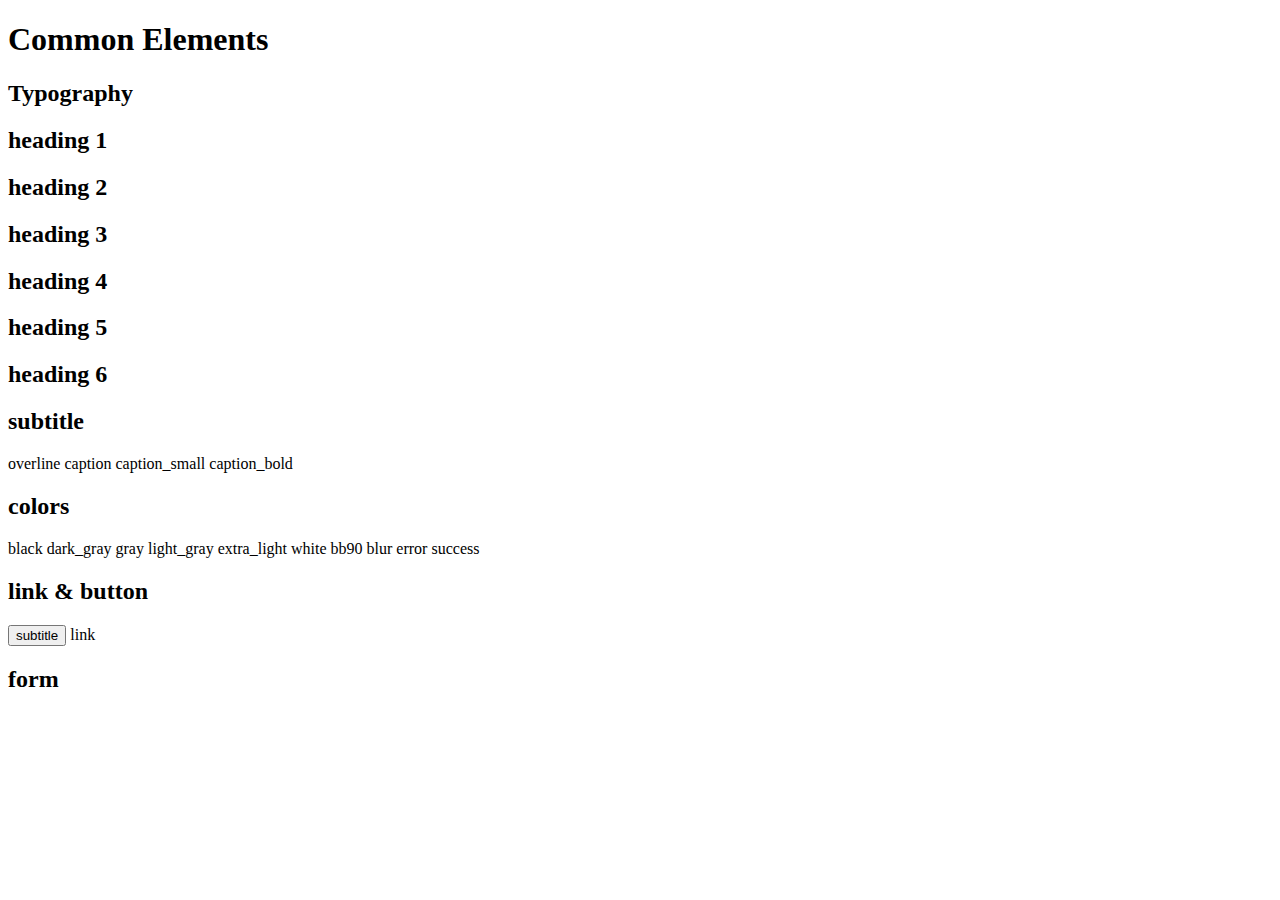
==== common.html @ 9953cc3f "title 변수" ====
<!DOCTYPE html>
<html lang="en">
<head>
  <meta charset="UTF-8">
  <meta name="viewport" content="width=device-width, initial-scale=1.0">
  <title>Common Elements</title>
</head>
<body>
  <h1>Common Elements</h1>
  <h2>Typography</h2>
  <h2 class="h1">heading 1</h2>
  <h2 class="h2">heading 2</h2>
  <h2 class="h3">heading 3</h2>
  <h2 class="h4">heading 4</h2>
  <h2 class="h5">heading 5</h2>
  <h2 class="h6">heading 6</h2>
  <h2 class="subtitle">subtitle</h2>

  <span class="overline">overline</span>
  <span class="caption">caption</span>
  <span class="caption_small">caption_small</span>
  <span class="caption_bold">caption_bold</span>

  <h2>colors</h2>
  <span class="black">black</span>
  <span class="dark_gray">dark_gray</span>
  <span class="gray">gray</span>
  <span class="light_gray">light_gray</span>
  <span class="extra_light">extra_light</span>
  <span class="white">white</span>
  <span class="bb90">bb90</span>
  <span class="blur">blur</span>
  <span class="error">error</span>
  <span class="success">success</span>



  <h2>link &amp; button</h2>
  <button class="button">subtitle</button>
  <a class="link">link</a>


  <h2>form</h2>
</body>
</html>
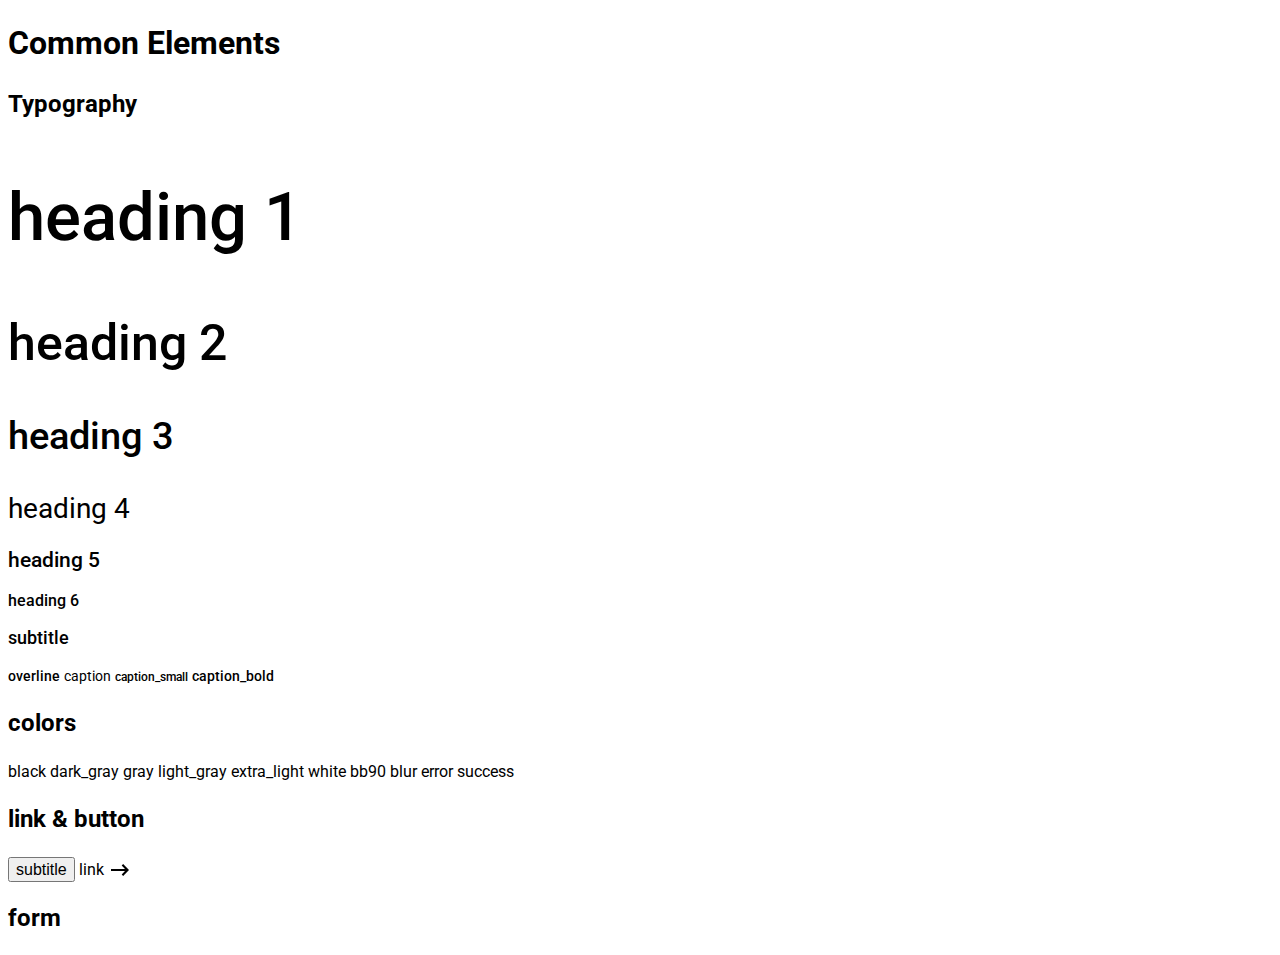
==== commit ab3c6ec6: "link style" ====
--- a/common.html
+++ b/common.html
@@ -4,6 +4,7 @@
   <meta charset="UTF-8">
   <meta name="viewport" content="width=device-width, initial-scale=1.0">
   <title>Common Elements</title>
+  <link rel="stylesheet" href="css/common.css">
 </head>
 <body>
   <h1>Common Elements</h1>
@@ -37,7 +38,7 @@
 
   <h2>link &amp; button</h2>
   <button class="button">subtitle</button>
-  <a class="link">link</a>
+  <a class="link">link <img src="images/icon_arrow_right.svg" alt="arrow right"></a>
 
 
   <h2>form</h2>
--- a/css/common.css
+++ b/css/common.css
@@ -0,0 +1,43 @@
+@import url('reset.css');
+@import url('https://fonts.googleapis.com/css2?family=Roboto:ital,wght@0,100;0,300;0,400;0,500;0,700;0,900;1,100;1,300;1,400;1,500;1,700;1,900&family=Tangerine&display=swap');
+
+/* variants */
+:root{
+  --font-size:16px;
+}
+
+/* layout */
+
+/* typography */
+body{
+  font-family: "Roboto", sans-serif;
+  font-size:var(--font-size);
+  line-height:1.4;
+}
+.h1, .h2, .h3, .h4, .h5, .h6{line-height:1.2;font-weight: 500;}
+.h1{font-size:calc(var(--font-size) * 4.1875);}
+.h2{font-size:calc(var(--font-size) * 3.125);}
+.h3{font-size:calc(var(--font-size) * 2.375);}
+.h4{font-size:calc(var(--font-size) * 1.75);font-weight: 400;}
+.h5{font-size:calc(var(--font-size) * 1.3125);}
+.h6{font-size:var(--font-size);}
+
+.subtitle {font-size:calc(var(--font-size) * 1.125); line-height:1.4; font-weight: 500;}
+.overline, .caption, .caption_bold{font-size:calc(var(--font-size) * 0.875);line-height:1.2;}
+.overline {font-weight: 500;}
+.button {font-size:var(--font-size);line-height:1.2; letter-spacing: 3%;}
+.caption_small {font-size:calc(var(--font-size) * 0.75); line-height:1.2;font-weight: 500;}
+.caption_bold{font-weight: 500;}
+
+/* link button */
+.link{
+  letter-spacing: 2.5%;
+  display: inline-flex;
+  justify-content: center;
+  align-items: center;
+  gap:4px;
+}
+.button{}
+/* color */
+
+/* form */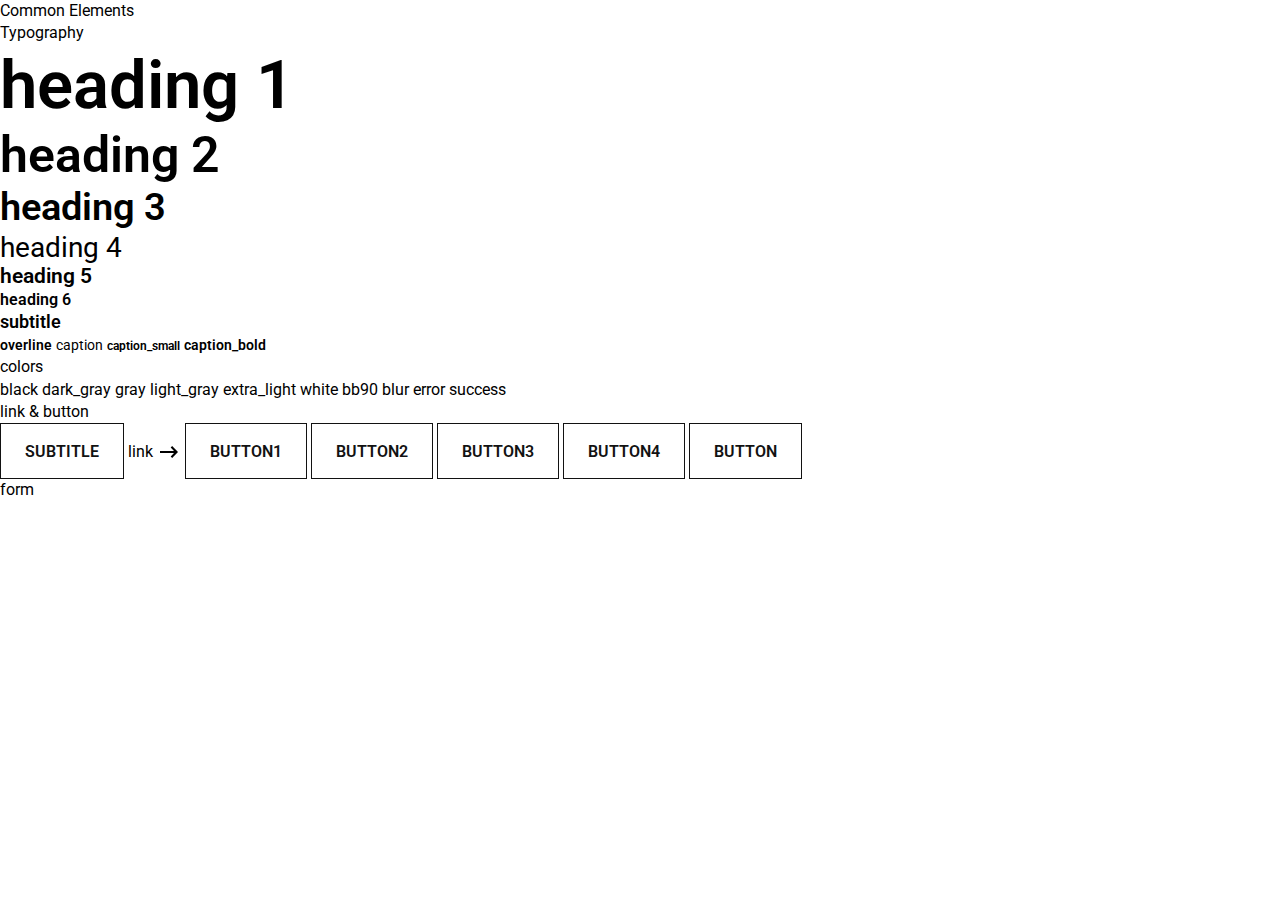
==== commit dd2445a2: "effect_3d add" ====
--- a/common.html
+++ b/common.html
@@ -39,7 +39,19 @@
   <h2>link &amp; button</h2>
   <button class="button">subtitle</button>
   <a class="link">link <img src="images/icon_arrow_right.svg" alt="arrow right"></a>
+  <div class="button effect_3d">Button1</div>
+  <div class="button effect_3d">Button2</div>
+  <div class="button effect_3d">Button3</div>
+  <div class="button effect_3d">Button4</div>
 
+  <div class="button effect_3d">
+    <span class="parent">
+      <span>
+        button
+        <span class="abs">Button</span>
+      </span>
+    </span>
+  </div>
 
   <h2>form</h2>
 </body>
--- a/css/common.css
+++ b/css/common.css
@@ -1,9 +1,16 @@
+@import url('normalize.css');
 @import url('reset.css');
 @import url('https://fonts.googleapis.com/css2?family=Roboto:ital,wght@0,100;0,300;0,400;0,500;0,700;0,900;1,100;1,300;1,400;1,500;1,700;1,900&family=Tangerine&display=swap');
+
+*{
+  box-sizing: border-box;
+}
 
 /* variants */
 :root{
   --font-size:16px;
+  --black:#121212;
+  --white:#fff;
 }
 
 /* layout */
@@ -14,7 +21,7 @@
   font-size:var(--font-size);
   line-height:1.4;
 }
-.h1, .h2, .h3, .h4, .h5, .h6{line-height:1.2;font-weight: 500;}
+.h1, .h2, .h3, .h4, .h5, .h6{line-height:1.2;font-weight: 600;}
 .h1{font-size:calc(var(--font-size) * 4.1875);}
 .h2{font-size:calc(var(--font-size) * 3.125);}
 .h3{font-size:calc(var(--font-size) * 2.375);}
@@ -22,12 +29,12 @@
 .h5{font-size:calc(var(--font-size) * 1.3125);}
 .h6{font-size:var(--font-size);}
 
-.subtitle {font-size:calc(var(--font-size) * 1.125); line-height:1.4; font-weight: 500;}
+.subtitle {font-size:calc(var(--font-size) * 1.125); line-height:1.4; font-weight: 600;}
 .overline, .caption, .caption_bold{font-size:calc(var(--font-size) * 0.875);line-height:1.2;}
-.overline {font-weight: 500;}
+.overline {font-weight: 600;}
 .button {font-size:var(--font-size);line-height:1.2; letter-spacing: 3%;}
-.caption_small {font-size:calc(var(--font-size) * 0.75); line-height:1.2;font-weight: 500;}
-.caption_bold{font-weight: 500;}
+.caption_small {font-size:calc(var(--font-size) * 0.75); line-height:1.2;font-weight: 600;}
+.caption_bold{font-weight: 600;}
 
 /* link button */
 .link{
@@ -37,7 +44,43 @@
   align-items: center;
   gap:4px;
 }
-.button{}
+.button{
+  height: 56px;
+  display: inline-flex;
+  justify-content: center;
+  align-items: center;
+  padding: 0 24px;
+  text-transform: uppercase;
+  color:var(--black, #121212);
+  border:1px solid var(--black, #121212);
+  background:none;
+  font-weight: 600;
+  transition:0.3s;
+  background: transparent;
+  cursor: pointer;
+}
+.effect_3d:hover{
+  background:var(--black, #121212);
+  color: var(--white, #fff);
+}
+.effect_3d .parent{
+  position: relative;
+  display: inline-block;
+  overflow:hidden;
+}
+.effect_3d .parent > span{
+  transform:translateY(0);
+  transition:0.3s;
+  display: block;
+}
+.effect_3d:hover .parent > span{
+  transform:translateY(-100%);
+}
+.effect_3d .parent .abs{
+  position: absolute;
+  left: 0;
+  top:100%;
+}
 /* color */
 
 /* form */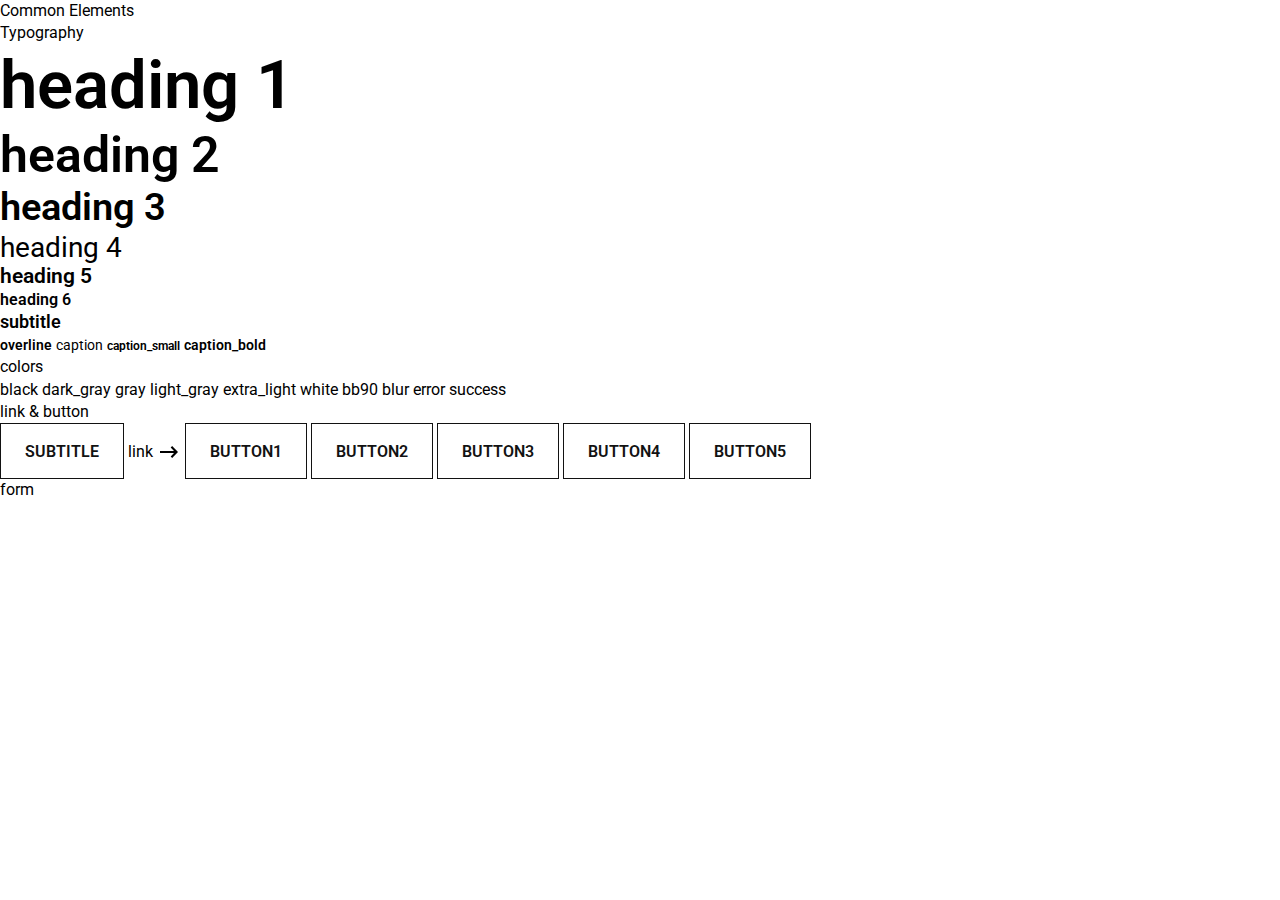
==== commit 21c72459: "common.js add" ====
--- a/common.html
+++ b/common.html
@@ -43,7 +43,9 @@
   <div class="button effect_3d">Button2</div>
   <div class="button effect_3d">Button3</div>
   <div class="button effect_3d">Button4</div>
+  <a href="#" class="button effect_3d">Button5</a>
 
+  <!--
   <div class="button effect_3d">
     <span class="parent">
       <span>
@@ -52,7 +54,10 @@
       </span>
     </span>
   </div>
+  -->
 
   <h2>form</h2>
+  <script src="https://code.jquery.com/jquery-3.7.1.min.js" integrity="sha256-/JqT3SQfawRcv/BIHPThkBvs0OEvtFFmqPF/lYI/Cxo=" crossorigin="anonymous"></script>
+  <script src="js/common.js"></script>
 </body>
 </html>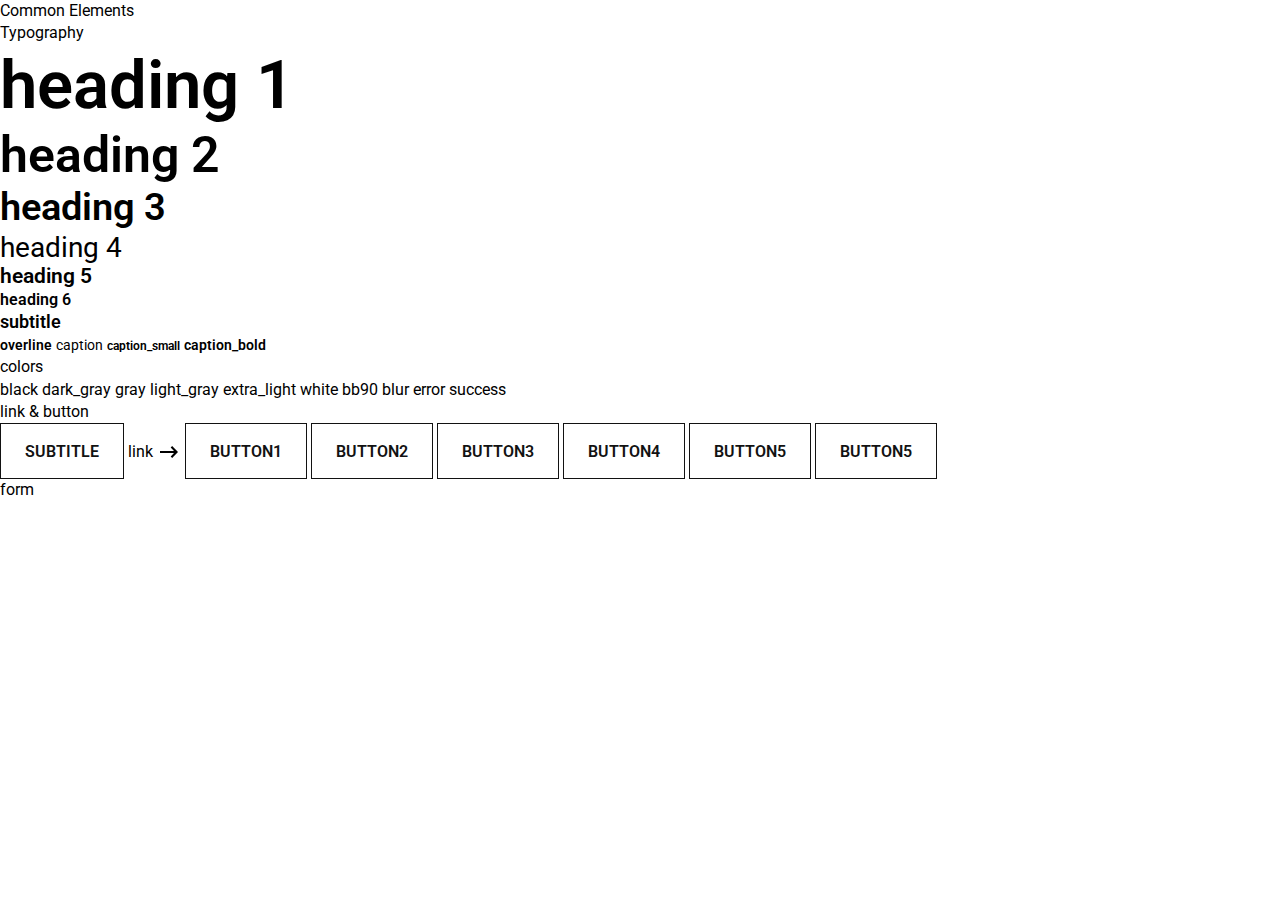
==== commit a101a6b3: "header nav add" ====
--- a/common.html
+++ b/common.html
@@ -43,6 +43,7 @@
   <div class="button effect_3d">Button2</div>
   <div class="button effect_3d">Button3</div>
   <div class="button effect_3d">Button4</div>
+  <a href="#" class="button effect_3d bg_hover">Button5</a>
   <a href="#" class="button effect_3d">Button5</a>
 
   <!--
--- a/css/common.css
+++ b/css/common.css
@@ -59,10 +59,11 @@
   background: transparent;
   cursor: pointer;
 }
-.effect_3d:hover{
+.bg_hover:hover{
   background:var(--black, #121212);
   color: var(--white, #fff);
 }
+
 .effect_3d .parent{
   position: relative;
   display: inline-block;
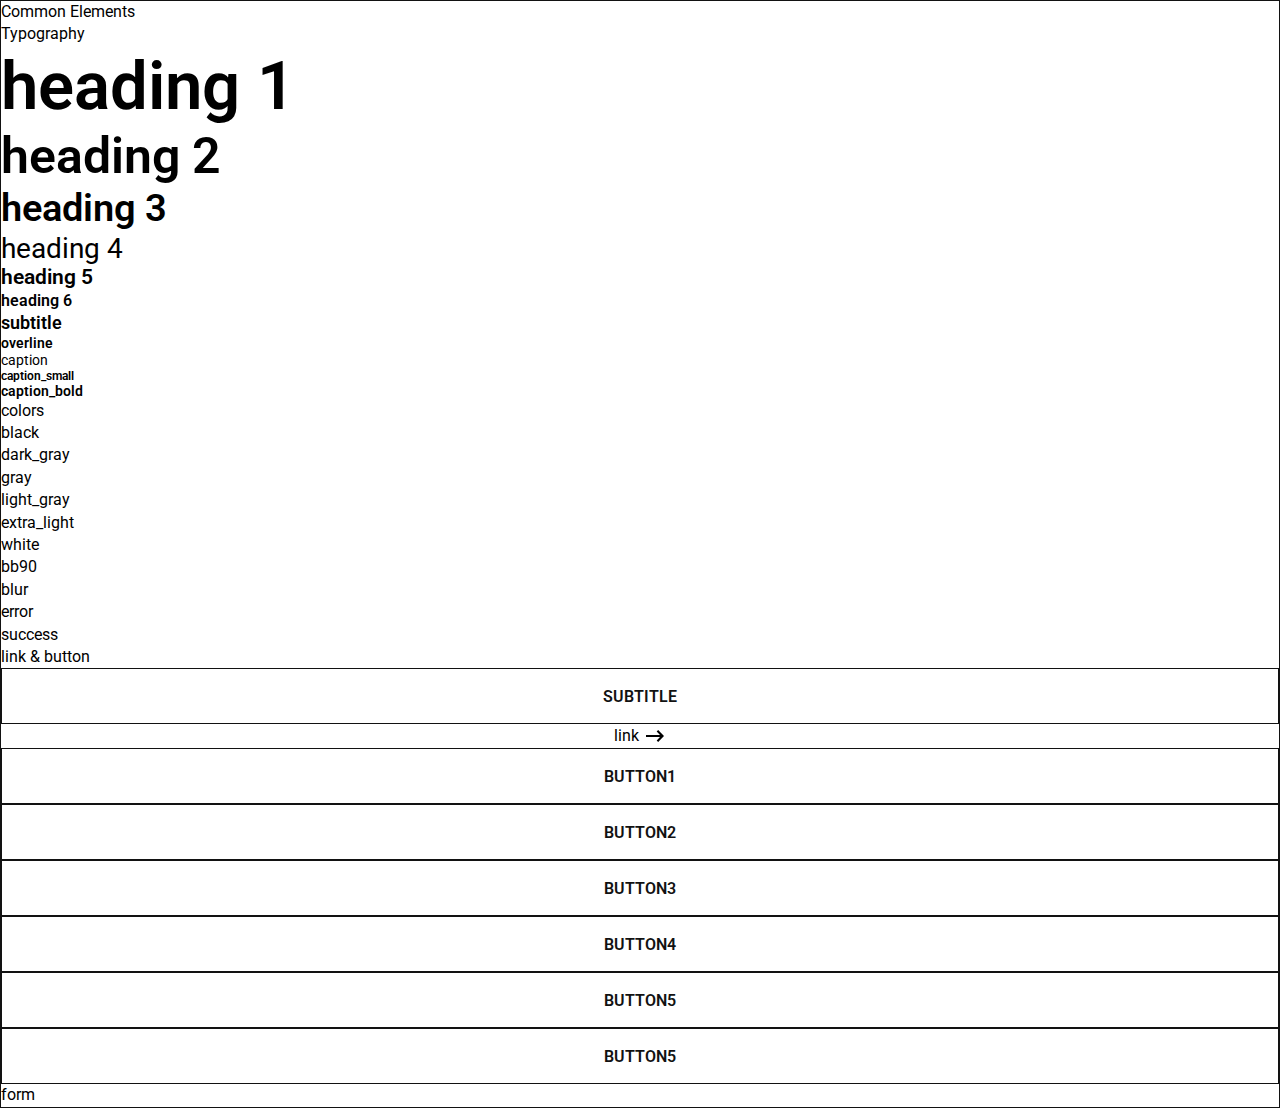
==== commit 4da78106: "common.css update" ====
--- a/common.html
+++ b/common.html
@@ -1,11 +1,13 @@
 <!DOCTYPE html>
 <html lang="en">
+
 <head>
   <meta charset="UTF-8">
   <meta name="viewport" content="width=device-width, initial-scale=1.0">
   <title>Common Elements</title>
   <link rel="stylesheet" href="css/common.css">
 </head>
+
 <body>
   <h1>Common Elements</h1>
   <h2>Typography</h2>
@@ -58,7 +60,9 @@
   -->
 
   <h2>form</h2>
-  <script src="https://code.jquery.com/jquery-3.7.1.min.js" integrity="sha256-/JqT3SQfawRcv/BIHPThkBvs0OEvtFFmqPF/lYI/Cxo=" crossorigin="anonymous"></script>
+  <script src="https://code.jquery.com/jquery-3.7.1.min.js"
+    integrity="sha256-/JqT3SQfawRcv/BIHPThkBvs0OEvtFFmqPF/lYI/Cxo=" crossorigin="anonymous"></script>
   <script src="js/common.js"></script>
 </body>
+
 </html>--- a/css/common.css
+++ b/css/common.css
@@ -2,86 +2,220 @@
 @import url('reset.css');
 @import url('https://fonts.googleapis.com/css2?family=Roboto:ital,wght@0,100;0,300;0,400;0,500;0,700;0,900;1,100;1,300;1,400;1,500;1,700;1,900&family=Tangerine&display=swap');
 
-*{
+* {
   box-sizing: border-box;
 }
 
 /* variants */
-:root{
-  --font-size:16px;
-  --black:#121212;
-  --white:#fff;
-}
+:root {
+  --font-size: 16px;
+  --black: rgba(18, 18, 18, 1);
+  --dark--gray: rgba(66, 66, 69, 1);
+  --gray: rgba(128, 128, 128, 1);
+  --light-gray: rgba(210, 210, 215, 1);
+  --extra--light: rgba(245, 245, 247, 1);
+  --white: rgba(255, 255, 255, 1);
+  --black--brightness-90: rgba(18, 18, 18, 0.8999999761581421);
+  --blur: rgba(210, 210, 215, 0.3499999940395355);
+  --error: rgba(245, 95, 86, 1);
+  --succeess: rgba(50, 147, 111, 1);
+
+}
+
 
 /* layout */
+body {
+  display: flex;
+  flex-direction: column;
+}
+
+.d_flex {
+  display: flex;
+}
+
+.jcsb {
+  justify-content: space-between;
+}
+
+.aic {
+  align-items: center;
+}
+
+.grid {
+  display: grid;
+  grid-template-columns: 1fr 1fr;
+  grid-template-rows: auto;
+}
+
+header,
+main>section {
+  border-bottom: 1px solid var(--black, #121212);
+}
+
+.column_left {
+  border-right: 1px solid var(--black, #121212);
+}
+
+.sticky {
+  position: sticky;
+  top: 10vh;
+}
+
+.p80 {
+  padding: 80px;
+}
 
 /* typography */
-body{
+body {
   font-family: "Roboto", sans-serif;
-  font-size:var(--font-size);
-  line-height:1.4;
-}
-.h1, .h2, .h3, .h4, .h5, .h6{line-height:1.2;font-weight: 600;}
-.h1{font-size:calc(var(--font-size) * 4.1875);}
-.h2{font-size:calc(var(--font-size) * 3.125);}
-.h3{font-size:calc(var(--font-size) * 2.375);}
-.h4{font-size:calc(var(--font-size) * 1.75);font-weight: 400;}
-.h5{font-size:calc(var(--font-size) * 1.3125);}
-.h6{font-size:var(--font-size);}
-
-.subtitle {font-size:calc(var(--font-size) * 1.125); line-height:1.4; font-weight: 600;}
-.overline, .caption, .caption_bold{font-size:calc(var(--font-size) * 0.875);line-height:1.2;}
-.overline {font-weight: 600;}
-.button {font-size:var(--font-size);line-height:1.2; letter-spacing: 3%;}
-.caption_small {font-size:calc(var(--font-size) * 0.75); line-height:1.2;font-weight: 600;}
-.caption_bold{font-weight: 600;}
+  font-size: var(--font-size);
+  line-height: 1.4;
+  border: 1px solid var(--black);
+}
+
+.h1,
+.h2,
+.h3,
+.h4,
+.h5,
+.h6 {
+  line-height: 1.2;
+  font-weight: 600;
+}
+
+.h1 {
+  font-size: calc(var(--font-size) * 4.1875);
+  /* 67px */
+}
+
+.h2 {
+  font-size: calc(var(--font-size) * 3.125);
+  /* 50px */
+}
+
+.h3 {
+  font-size: calc(var(--font-size) * 2.375);
+  /* 38px */
+}
+
+.h4 {
+  font-size: calc(var(--font-size) * 1.75);
+  /* 28px */
+  font-weight: 400;
+}
+
+.h5 {
+  font-size: calc(var(--font-size) * 1.3125);
+  /* 21px */
+}
+
+.h6 {
+  font-size: var(--font-size);
+  /* 16px */
+}
+
+.subtitle {
+  font-size: calc(var(--font-size) * 1.125);
+  /* 18px */
+  line-height: 1.4;
+  font-weight: 600;
+}
+
+.overline,
+.caption,
+.caption_bold {
+  font-size: calc(var(--font-size) * 0.875);
+  /* 14px */
+  line-height: 1.2;
+}
+
+.caption_small {
+  font-size: calc(var(--font-size) * 0.75);
+  /* 12px */
+  line-height: 1.2;
+  font-weight: 600;
+}
+
+
+
+.overline {
+  font-weight: 600;
+}
+
+.button {
+  font-size: var(--font-size);
+  line-height: 1.2;
+  letter-spacing: 3%;
+}
+
+.caption_small {
+  font-size: calc(var(--font-size) * 0.75);
+  line-height: 1.2;
+  font-weight: 600;
+}
+
+.caption_bold {
+  font-weight: 600;
+}
 
 /* link button */
-.link{
+.link {
   letter-spacing: 2.5%;
   display: inline-flex;
   justify-content: center;
   align-items: center;
-  gap:4px;
-}
-.button{
+  gap: 4px;
+}
+
+.button {
   height: 56px;
   display: inline-flex;
   justify-content: center;
   align-items: center;
   padding: 0 24px;
   text-transform: uppercase;
-  color:var(--black, #121212);
-  border:1px solid var(--black, #121212);
-  background:none;
-  font-weight: 600;
-  transition:0.3s;
+  color: var(--black, #121212);
+  border: 1px solid var(--black, #121212);
+  background: none;
+  font-weight: 600;
+  transition: 0.3s;
   background: transparent;
   cursor: pointer;
 }
-.bg_hover:hover{
-  background:var(--black, #121212);
+
+.invert,
+.bg_hover:hover {
+  background: var(--black, #121212);
   color: var(--white, #fff);
 }
 
-.effect_3d .parent{
+.effect_3d .parent {
   position: relative;
   display: inline-block;
-  overflow:hidden;
-}
-.effect_3d .parent > span{
-  transform:translateY(0);
-  transition:0.3s;
+  overflow: hidden;
+}
+
+.effect_3d .parent>span {
+  transform: translateY(0);
+  transition: 0.3s;
   display: block;
 }
-.effect_3d:hover .parent > span{
-  transform:translateY(-100%);
-}
-.effect_3d .parent .abs{
+
+.effect_3d:hover .parent>span {
+  transform: translateY(-100%);
+}
+
+.effect_3d .parent .abs {
   position: absolute;
   left: 0;
-  top:100%;
-}
-/* color */
-
-/* form */+  top: 100%;
+}
+
+.hidden {
+  position: fixed;
+  left: 0;
+  top: -9999em;
+  width: 0;
+  height: 0;
+  overflow: hidden;
+}